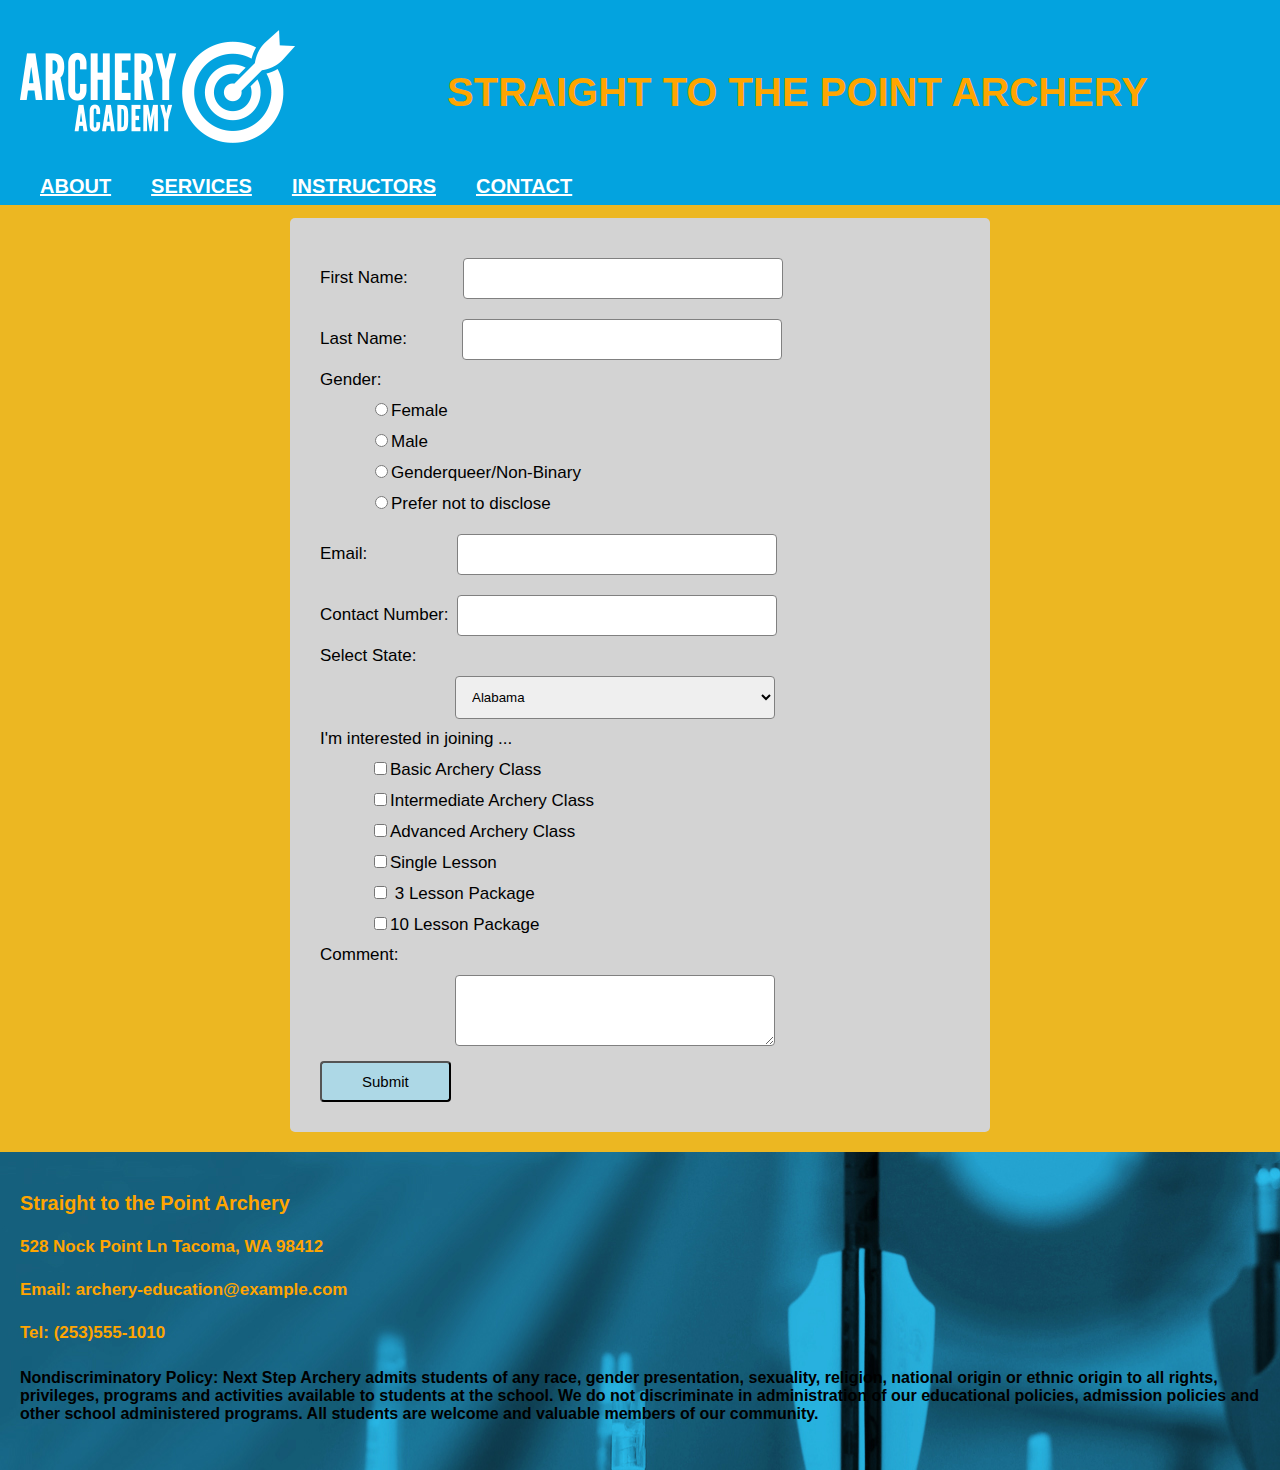
==== contact.html @ 06a9dbb4 "Created contact page with contact form" ====
<!DOCTYPE html>
<html lang="en" dir="ltr">

<head>
  <meta charset="utf-8">
  <title>Arch Project | Contact</title>
  <link rel="stylesheet" href="styles/contact.css">
</head>

<body>
  <header>
    <div class="container">
      <img src="images/logo-white.png" alt="logo image">
      <h1>STRAIGHT TO THE POINT ARCHERY</h1>
      <nav>
        <ul>
          <li><a href="index.html">About</a></li>
          <li><a href="services.html">Services</a></li>
          <li><a href="instructors.html">Instructors</a></li>
          <li><a href="contact.html">Contact</a></li>
        </ul>
      </nav>
    </div>
  </header>

  <div class="contact-form">
    <form method="post" onsubmit="return false;">
      <div class="f-name">
        First Name: <input type="text" name="your_name">
      </div>

      <div class="l-name">
        Last Name: <input type="text" name="last_name">
      </div>

      <div>
        Gender:
        <div class="gender">
          <input type="radio" name="gender" value="Female">Female
        </div>
        <div class="gender">
          <input type="radio" name="gender" value="Male">Male
        </div>
        <div class="gender">
          <input type="radio" name="gender" value="Genderqueer/Non-Binary">Genderqueer/Non-Binary
        </div>
        <div class="gender">
          <input type="radio" name="gender" value="Prefer not to disclose">Prefer not to disclose
        </div>
      </div>
      <div class="email-address">
        Email: <input type="email" name="email_address">
      </div>

      <div class="mobile">
        Contact Number: <input type="number" name="mobile">
      </div>

      <div>
        Select State:
        <div class="state">
          <select name="state">
            <option value="AL">Alabama</option>
            <option value="AK">Alaska</option>
            <option value="AZ">Arizona</option>
            <option value="AR">Arkansas</option>
            <option value="CA">California</option>
            <option value="CO">Colorado</option>
            <option value="CT">Connecticut</option>
            <option value="DE">Delaware</option>
            <option value="DC">District Of Columbia</option>
            <option value="FL">Florida</option>
            <option value="GA">Georgia</option>
            <option value="HI">Hawaii</option>
            <option value="ID">Idaho</option>
            <option value="IL">Illinois</option>
            <option value="IN">Indiana</option>
            <option value="IA">Iowa</option>
            <option value="KS">Kansas</option>
            <option value="KY">Kentucky</option>
            <option value="LA">Louisiana</option>
            <option value="ME">Maine</option>
            <option value="MD">Maryland</option>
            <option value="MA">Massachusetts</option>
            <option value="MI">Michigan</option>
            <option value="MN">Minnesota</option>
            <option value="MS">Mississippi</option>
            <option value="MO">Missouri</option>
            <option value="MT">Montana</option>
            <option value="NE">Nebraska</option>
            <option value="NV">Nevada</option>
            <option value="NH">New Hampshire</option>
            <option value="NJ">New Jersey</option>
            <option value="NM">New Mexico</option>
            <option value="NY">New York</option>
            <option value="NC">North Carolina</option>
            <option value="ND">North Dakota</option>
            <option value="OH">Ohio</option>
            <option value="OK">Oklahoma</option>
            <option value="OR">Oregon</option>
            <option value="PA">Pennsylvania</option>
            <option value="RI">Rhode Island</option>
            <option value="SC">South Carolina</option>
            <option value="SD">South Dakota</option>
            <option value="TN">Tennessee</option>
            <option value="TX">Texas</option>
            <option value="UT">Utah</option>
            <option value="VT">Vermont</option>
            <option value="VA">Virginia</option>
            <option value="WA">Washington</option>
            <option value="WV">West Virginia</option>
            <option value="WI">Wisconsin</option>
            <option value="WY">Wyoming</option>
          </select>
        </div>
      </div>

      <div>
        I'm interested in joining ...
        <div class="lesson">
          <input type="checkbox" name="class" value="Basic Archery Class">Basic Archery Class
        </div>
        <div class="lesson">
          <input type="checkbox" name="class" value="Intermediate Archery class">Intermediate Archery Class
        </div>
        <div class="lesson">
          <input type="checkbox" name="class" value="Advanced Archery Class">Advanced Archery Class
        </div>
        <div class="lesson">
          <input type="checkbox" name="private-lesson" value="Single Lesson">Single Lesson
        </div>
        <div class="lesson">
          <input type="checkbox" name="private-lesson" value="3 Lesson Packege"> 3 Lesson Package
        </div>
        <div class="lesson">
          <input type="checkbox" name="private-lesson" value="10 Lesson Package">10 Lesson Package
        </div>
      </div>

      <div>
        Comment:
        <div class="my-comment">
          <textarea name="comment" rows="3" cols="180"></textarea>
        </div>

      </div>

      <div class="contact-button">
        <input type="submit" name="submit" value="Submit">
      </div>
    </form>
  </div>

  <footer>
    <h3> Straight to the Point Archery</h3>
    <h4> 528 Nock Point Ln Tacoma, WA 98412</h4>
    <h4> Email: archery-education@example.com</h4>
    <h4> Tel: (253)555-1010</h4>
    <h5> Nondiscriminatory Policy:
      Next Step Archery admits students of any race, gender presentation, sexuality, religion, national origin or ethnic origin to all rights, privileges, programs and activities available to students at the school. We do not discriminate in
      administration of our educational policies, admission policies and other school administered programs. All students are welcome and valuable members of our community.</h5>
  </footer>

</body>

</html>
---- styles/contact.css ----
body {
  font-family: Arial;
  padding: 0;
  margin: 0;
  font-size: 17px;
}

/* Header */
.container {
  width: 100%;
  margin: auto;
  overflow: hidden;
}

header img {
  float: left;
  padding-left: 20px;
  padding-right: 20px;
}

header {
  background: #03a3df;
  padding-top: 30px;
  border-bottom: #ecb722 3px solid;
}

header h1 {
  font-size: 40px;
  font-family: Arial;
  font-weight: bold;
  color: orange;
  margin: 0;
  text-align: center;
  padding-top: 40px;
  padding-bottom: 40px;
}

header nav {
  margin: 20px;
  padding-bottom: 10px
}

header ul {
  margin: 0;
  padding: 0;
}

header li {
  float: left;
  display: inline;
  padding: 0px 20px 0px 20px;
}

header a {
  text-transform: uppercase;
  font-size: 20px;
  color: white;
  font-weight: bold;
}

body {
  background: #ecb722;
}

/* Contact Form*/
.contact-form {
  background-color: lightgrey;
  width: 50%;
  margin: auto;
  border-radius: 5px;
  padding: 30px;
  margin-top: 10px;
  margin-bottom: 10px;
}

input[type=text], select, textarea {
  width: 50%;
  padding: 12px;
  border: 1px solid grey;
  border-radius: 4px;
  box-sizing: border-box;
  margin-top: 10px;
  margin-bottom: 10px;
  margin-left: 50px;
}

.gender {
  padding-left: 50px;
  margin-top: 10px;
  margin-bottom: 10px;
}

input[type=email] {
  width: 50%;
  padding: 12px;
  border: 1px solid grey;
  border-radius: 4px;
  box-sizing: border-box;
  margin-top: 10px;
  margin-bottom: 10px;
  margin-left: 85px;
}

input[type=number] {
  width: 50%;
  padding: 12px;
  border: 1px solid grey;
  border-radius: 4px;
  box-sizing: border-box;
  margin-top: 10px;
  margin-bottom: 10px;
  margin-left: 4px;
}

.state {
  margin-left: 85px;
  width: 100%;
}

option {
  width: 50%;
  padding: 12px;
  border: 1px solid grey;
  border-radius: 4px;
  box-sizing: border-box;
  margin-top: 10px;
  margin-bottom: 10px;
}

input[type=submit] {
  background-color: lightblue;
  color: black;
  padding: 10px 40px;
  border-radius: 4px;
  cursor: pointer;
  font-size: 15px;
}

input[type=submit]:hover {
  background-color: orange;
}

.lesson {
  padding-left: 50px;
  margin-top: 10px;
  margin-bottom: 10px;
}

textarea {
  margin-left: 135px;
}

/* Footer*/
footer {
  padding: 20px;
  margin-top: 20px;
  background: url('../images/footer.jpg');
  overflow: hidden;
  color: white;
  font-size: 17px;
  color: orange;
}

.footer-img {
  display: block;
  margin-left: 0px;
}

footer h5 {
  color: black;
  font-size: 16px;
}
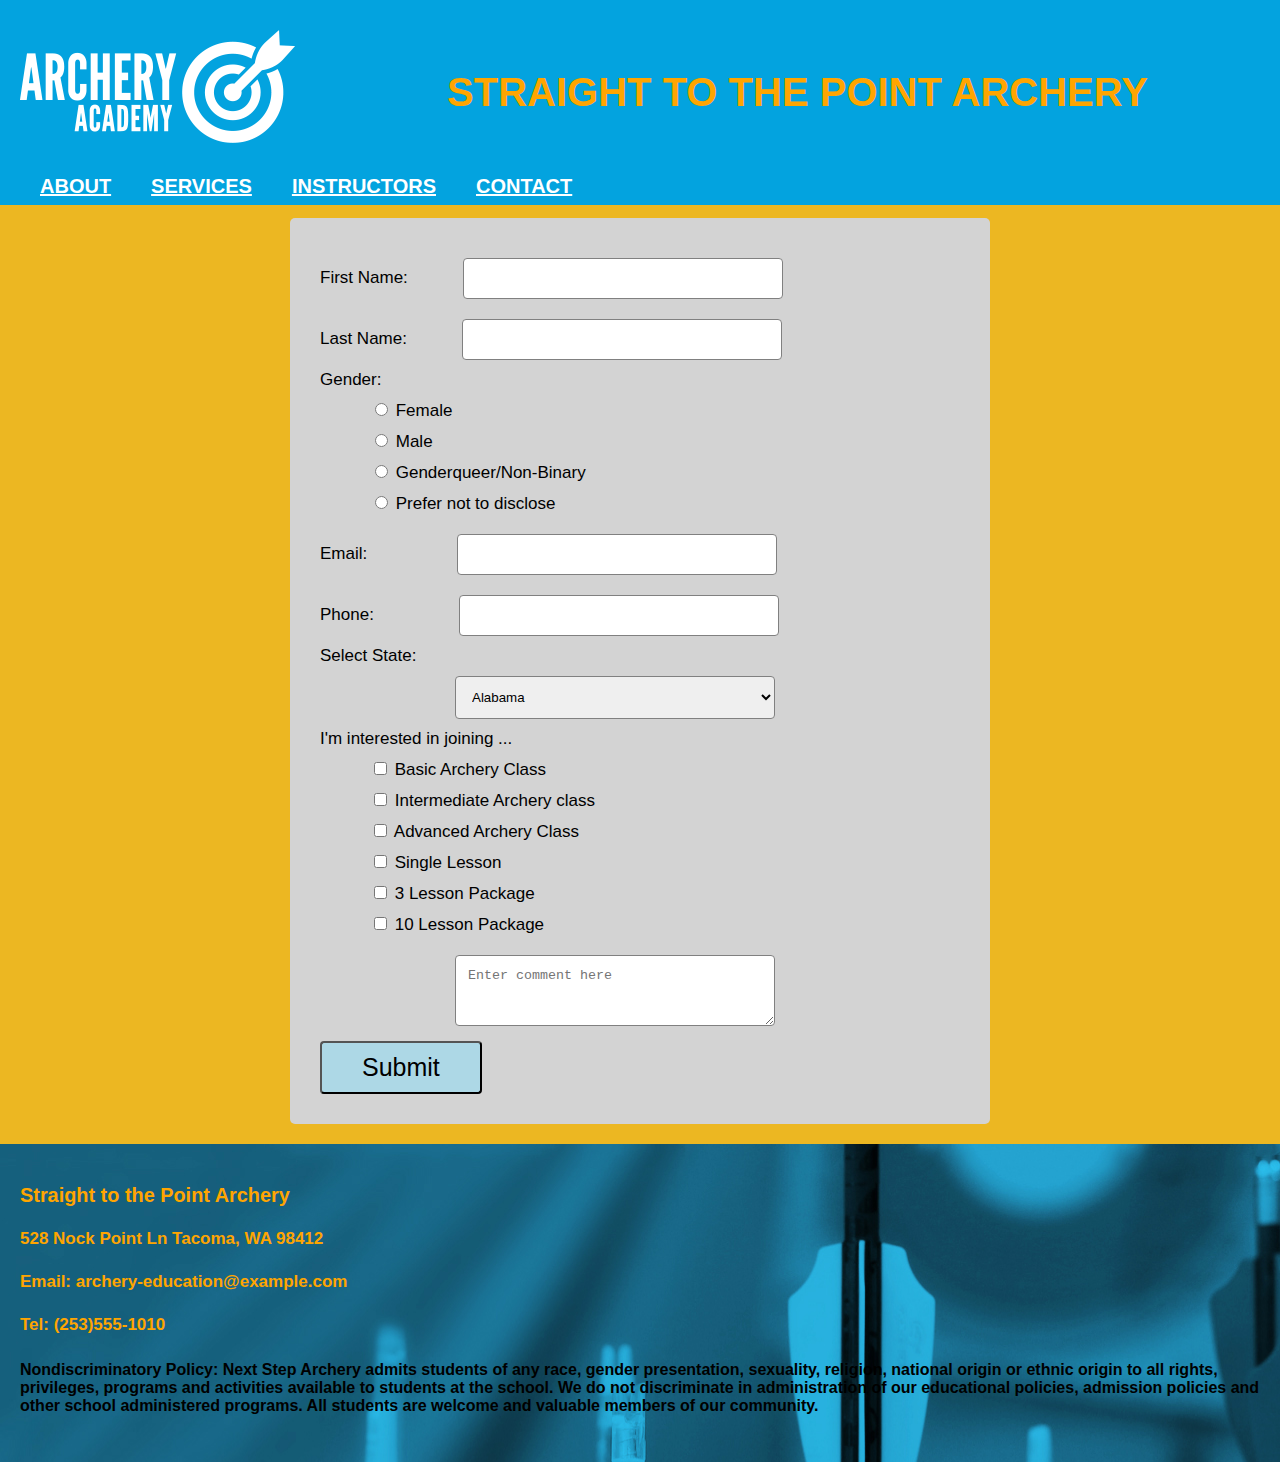
==== commit 01e22bdf: "made a11y friendly" ====
--- a/contact.html
+++ b/contact.html
@@ -26,34 +26,42 @@
   <div class="contact-form">
     <form method="post" onsubmit="return false;">
       <div class="f-name">
-        First Name: <input type="text" name="your_name">
+        <label for="firstname">First Name:</label>
+        <input type="text" name="firstname">
       </div>
 
       <div class="l-name">
-        Last Name: <input type="text" name="last_name">
+        <label for="last_name">Last Name:</label>
+        <input type="text" name="last_name">
       </div>
 
       <div>
         Gender:
         <div class="gender">
-          <input type="radio" name="gender" value="Female">Female
+          <input type="radio" name="gender-female" value="Female">
+          <label for="gender-female">Female</label>
         </div>
         <div class="gender">
-          <input type="radio" name="gender" value="Male">Male
+          <input type="radio" name="male" value="Male">
+          <label for="male">Male</label>
         </div>
         <div class="gender">
-          <input type="radio" name="gender" value="Genderqueer/Non-Binary">Genderqueer/Non-Binary
+          <input type="radio" name="non-binary" value="Genderqueer/Non-Binary">
+          <label for="non-binary">Genderqueer/Non-Binary</label>
         </div>
         <div class="gender">
-          <input type="radio" name="gender" value="Prefer not to disclose">Prefer not to disclose
+          <input type="radio" name="disclose" value="Prefer not to disclose">
+          <label for="disclose">Prefer not to disclose</label>
         </div>
       </div>
       <div class="email-address">
-        Email: <input type="email" name="email_address">
+        <label for="email">Email:</label>
+        <input type="email" name="email">
       </div>
 
       <div class="mobile">
-        Contact Number: <input type="number" name="mobile">
+        <label for="mobile">Phone:</label>
+        <input type="number" name="mobile">
       </div>
 
       <div>
@@ -118,31 +126,33 @@
       <div>
         I'm interested in joining ...
         <div class="lesson">
-          <input type="checkbox" name="class" value="Basic Archery Class">Basic Archery Class
+          <input type="checkbox" name="archery">
+          <label for="">Basic Archery Class</label>
         </div>
         <div class="lesson">
-          <input type="checkbox" name="class" value="Intermediate Archery class">Intermediate Archery Class
+          <input type="checkbox" name="intermediate">
+          <label for="intermediate">Intermediate Archery class</label>
         </div>
         <div class="lesson">
-          <input type="checkbox" name="class" value="Advanced Archery Class">Advanced Archery Class
+          <input type="checkbox" name="advanced">
+          <label for="advanced">Advanced Archery Class</label>
         </div>
         <div class="lesson">
-          <input type="checkbox" name="private-lesson" value="Single Lesson">Single Lesson
+          <input type="checkbox" name="single">
+          <label for="single">Single Lesson</label>
         </div>
         <div class="lesson">
-          <input type="checkbox" name="private-lesson" value="3 Lesson Packege"> 3 Lesson Package
+          <input type="checkbox" name="private">
+          <label for="private">3 Lesson Package</label>
         </div>
         <div class="lesson">
-          <input type="checkbox" name="private-lesson" value="10 Lesson Package">10 Lesson Package
+          <input type="checkbox" name="package-10">
+          <label for="package-10">10 Lesson Package</label>
         </div>
       </div>
 
       <div>
-        Comment:
-        <div class="my-comment">
-          <textarea name="comment" rows="3" cols="180"></textarea>
-        </div>
-
+        <textarea name="comment" rows="3" cols="180" placeholder="Enter comment here"></textarea>
       </div>
 
       <div class="contact-button">
--- a/styles/contact.css
+++ b/styles/contact.css
@@ -109,7 +109,7 @@
   box-sizing: border-box;
   margin-top: 10px;
   margin-bottom: 10px;
-  margin-left: 4px;
+  margin-left: 80px;
 }
 
 .state {
@@ -133,7 +133,7 @@
   padding: 10px 40px;
   border-radius: 4px;
   cursor: pointer;
-  font-size: 15px;
+  font-size: 25px;
 }
 
 input[type=submit]:hover {
